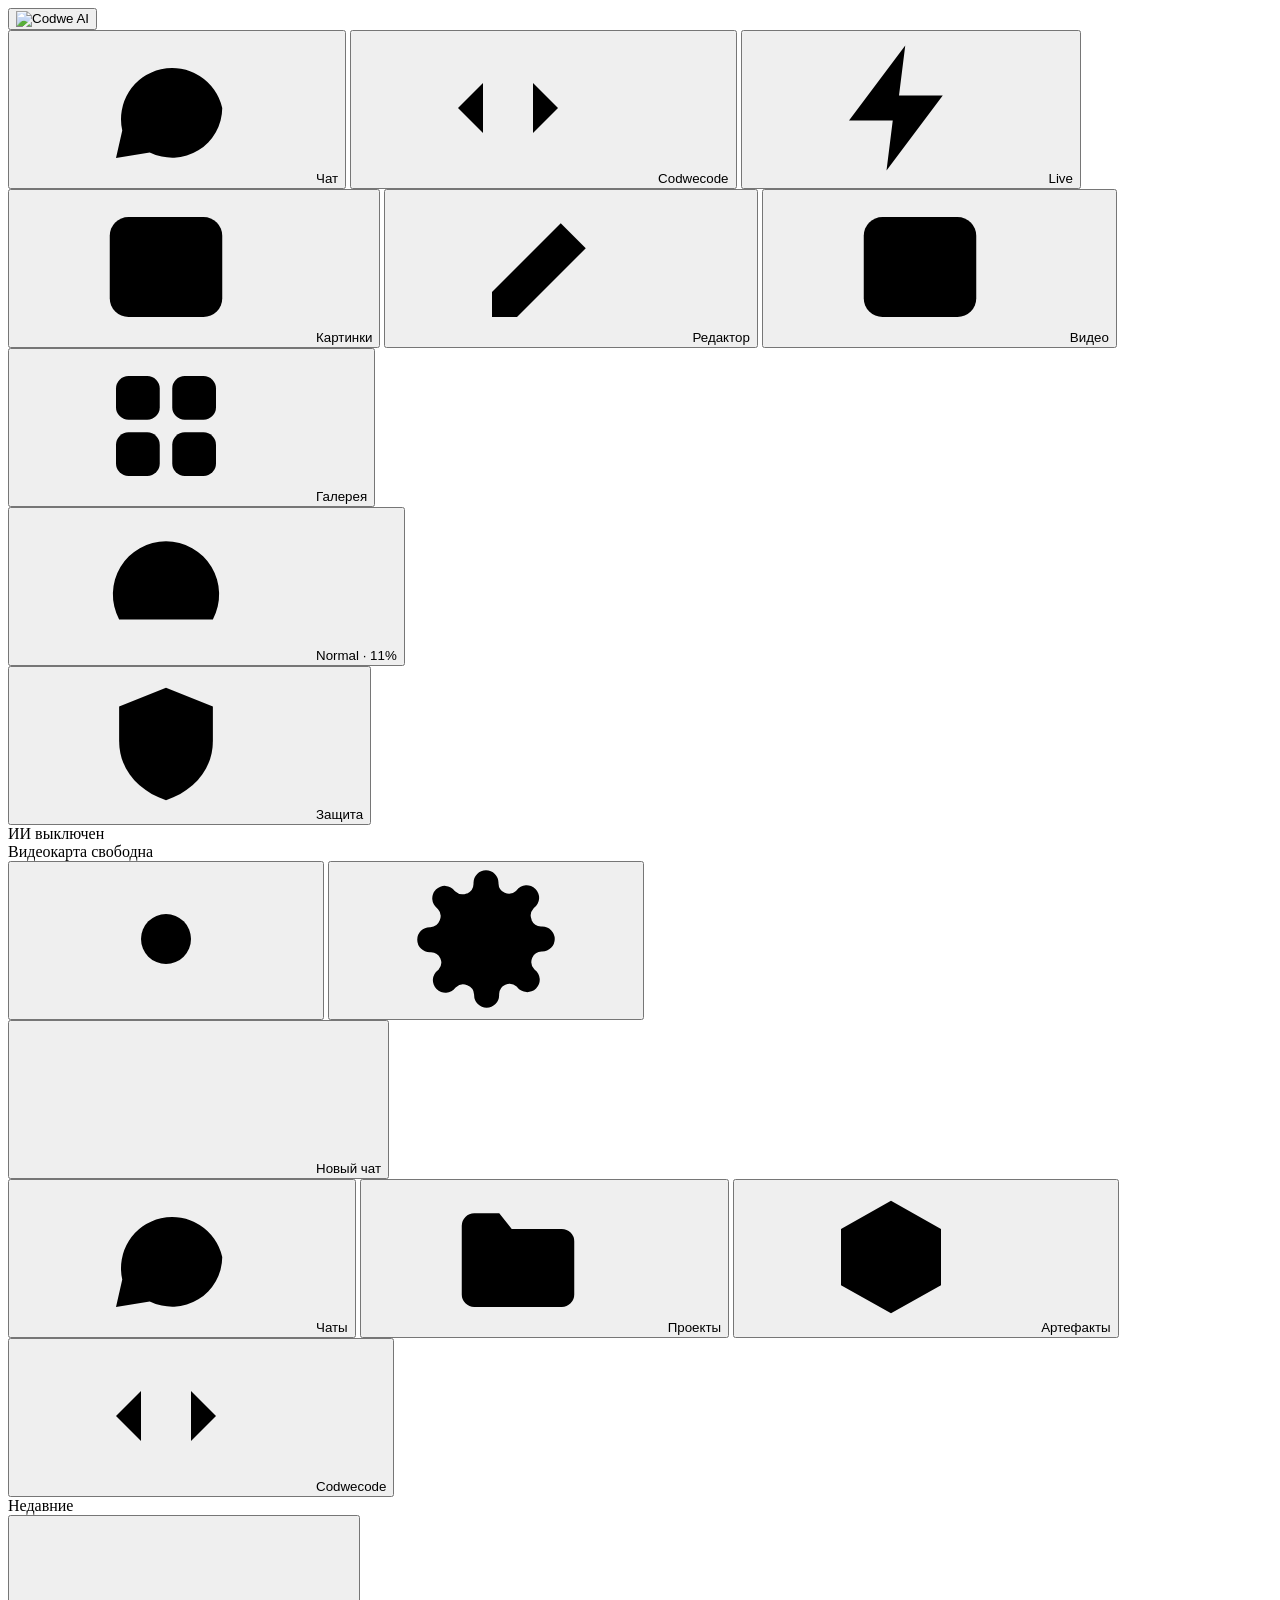
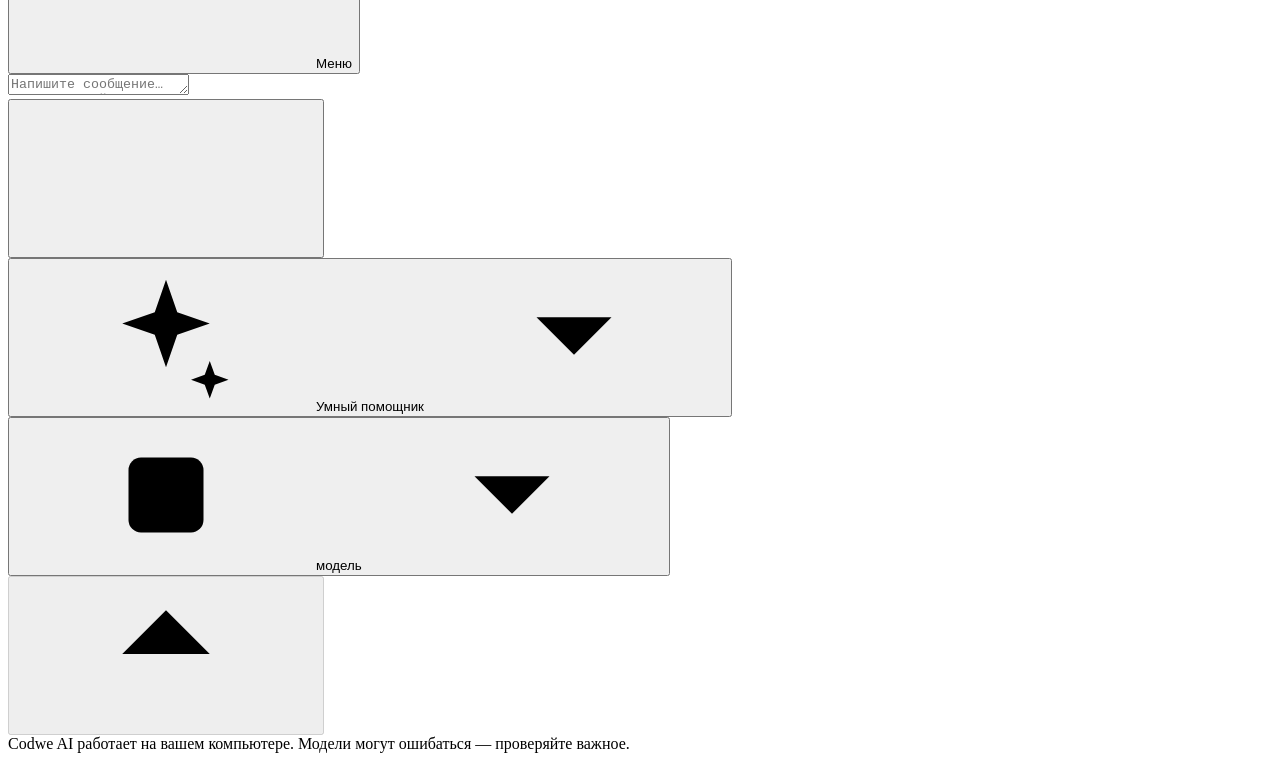
==== web/index.html @ 7a1af117 "Codwe AI: local AI suite with installer, accounts and admin panel Co-Authored-By: Claude Sonnet 5.5 " ====
<!doctype html>
<html lang="ru" data-theme="dark">
<head>
<meta charset="utf-8">
<meta name="viewport" content="width=device-width, initial-scale=1, viewport-fit=cover">
<meta name="color-scheme" content="dark light">
<title>Codwe AI</title>
<link rel="icon" href="/static/logo.svg">
<link rel="stylesheet" href="/static/style.css">
</head>
<body data-view="chat">
<div class="aurora" aria-hidden="true"><i></i><i></i><i></i></div>

<div id="app">
  <!-- ───────── Верхняя панель ───────── -->
  <header id="topbar">
    <button class="logo-btn" id="logoBtn" title="Codwe AI — на главную"><img src="/static/logo-full.svg" alt="Codwe AI"></button>

    <nav id="nav" aria-label="Разделы">
      <button class="nav-btn active" data-view="chat" style="--c:#8b5cf6"><svg class="i"><use href="#i-chat"/></svg><span>Чат</span></button>
      <button class="nav-btn" data-view="code" style="--c:#38bdf8"><svg class="i"><use href="#i-code"/></svg><span>Codwecode</span></button>
      <button class="nav-btn" data-view="live" style="--c:#facc15"><svg class="i"><use href="#i-bolt"/></svg><span>Live</span></button>
      <button class="nav-btn" data-view="images" style="--c:#ec4899"><svg class="i"><use href="#i-image"/></svg><span>Картинки</span></button>
      <button class="nav-btn" data-view="edit" style="--c:#34d399"><svg class="i"><use href="#i-edit"/></svg><span>Редактор</span></button>
      <button class="nav-btn" data-view="video" style="--c:#f59e0b"><svg class="i"><use href="#i-film"/></svg><span>Видео</span></button>
      <button class="nav-btn" data-view="gallery" style="--c:#22d3ee"><svg class="i"><use href="#i-grid"/></svg><span>Галерея</span></button>
    </nav>

    <div class="top-right">
      <div class="effort" id="effort">
        <button class="effort-pill" id="effortBtn" title="Effort — насколько сильно стараться ИИ"><svg class="i"><use href="#i-gauge"/></svg><span id="effortTxt">Normal · 11%</span></button>
        <div class="effort-card" id="effortCard" hidden>
          <div class="ef-head"><b>Effort</b><span id="efName">Normal</span></div>
          <input type="range" id="efRange" min="0" max="100" step="1" value="11">
          <div class="ef-levels" id="efLevels"></div>
          <div class="ef-info" id="efInfo"></div>
          <p class="hint">Чем выше effort, тем дольше и лучше: больше попыток (лучшая выбирается автоматически), второй проход с мелкими деталями, а в чате — глубже «размышления». Действует на картинки, чат и (по мере возможности) правки и видео.</p>
        </div>
      </div>
      <button class="shield" id="safetyBtn" data-state="on" title="Безопасные лимиты"><svg class="i"><use href="#i-shield"/></svg><span id="safetyTxt">Защита</span></button>

      <div class="power" id="power" data-state="off" tabindex="0">
        <div class="power-pill">
          <i class="dot"></i>
          <span class="power-title" id="powerTitle">ИИ выключен</span>
          <button class="switch" id="powerSwitch" hidden role="switch" aria-checked="false" aria-label="Включить или выключить ИИ"><i></i></button>
        </div>
        <div class="power-card">
          <div class="power-sub" id="powerSub">Видеокарта свободна</div>
          <div class="gpu" id="gpu" hidden>
            <div class="gpu-bar"><i id="gpuFill"></i></div>
            <div class="gpu-txt"><span id="gpuName">GPU</span><span id="gpuMem">—</span></div>
          </div>
        </div>
      </div>

      <button class="icon-btn" id="themeBtn" title="Тема" aria-label="Сменить тему"><svg class="i"><use href="#i-sun"/></svg></button>
      <button class="icon-btn" id="openSettings" title="Настройки" aria-label="Настройки"><svg class="i"><use href="#i-gear"/></svg></button>
    </div>
  </header>

  <main id="main">
    <!-- ───────── ОБОЛОЧКА: Чат / Проекты / Артефакты (как в Claude Desktop) ───────── -->
    <div class="shell" id="shell">
      <aside class="chat-side" id="chatSide">
        <button class="btn-new" id="newChat"><span class="plus"><svg class="i"><use href="#i-plus"/></svg></span>Новый чат</button>
        <nav class="side-nav" id="sideNav">
          <button data-sidenav="chat" class="active"><svg class="i"><use href="#i-chat"/></svg><span>Чаты</span></button>
          <button data-sidenav="projects"><svg class="i"><use href="#i-folder"/></svg><span>Проекты</span><em class="count" id="cntProjects"></em></button>
          <button data-sidenav="artifacts"><svg class="i"><use href="#i-cube"/></svg><span>Артефакты</span><em class="count" id="cntArtifacts"></em></button>
          <button data-sidenav="code"><svg class="i"><use href="#i-code"/></svg><span>Codwecode</span></button>
        </nav>
        <div class="side-title" id="sideProjTitle" hidden>Проекты</div>
        <div class="side-projects" id="sideProjects"></div>
        <div class="side-title">Недавние</div>
        <div class="hist" id="history"></div>
      </aside>

      <div class="shell-content">
        <!-- ЧАТ -->
        <section class="view" id="view-chat">
          <div class="chat-row">
            <div class="chat-main">
              <div class="chat-top">
                <button class="side-toggle" id="sideToggle"><svg class="i"><use href="#i-menu"/></svg>Меню</button>
                <div class="chat-ctx" id="chatCtx" hidden></div>
              </div>
              <div class="chat-scroll" id="chatScroll">
                <div class="chat-col" id="chatCol"></div>
              </div>
              <div class="composer-wrap">
                <div class="off-banner" id="chatOff" hidden>
                  <span>ИИ выключен — включите его, чтобы общаться.</span>
                  <button class="btn small primary" data-power-on>Включить</button>
                </div>
                <div class="composer" id="composer">
                  <textarea id="chatInput" rows="1" placeholder="Напишите сообщение… или «нарисуй кота-космонавта»" maxlength="100000"></textarea>
                  <div class="composer-bar">
                    <div class="chips">
                      <div class="menu-wrap">
                        <button class="chip plus-chip" id="plusBtn" title="Быстрые действия"><svg class="i"><use href="#i-plus"/></svg></button>
                        <div class="menu up" id="plusMenu" hidden>
                          <button data-act="img"><b>🎨 Нарисовать картинку</b><small>Прямо в чате: «нарисуй …»</small></button>
                          <button data-act="edit"><b>✏️ Изменить картинку</b><small>Открыть редактор</small></button>
                          <button data-act="live"><b>⚡ Live-рисование</b><small>Картинка меняется, пока печатаешь</small></button>
                          <button data-act="video"><b>🎬 Оживить в видео</b><small>Вкладка «Видео»</small></button>
                          <button data-act="code"><b>💻 Открыть «Код»</b><small>Файлы, терминал и ассистент</small></button>
                        </div>
                      </div>
                      <div class="menu-wrap">
                        <button class="chip" id="personaBtn" title="Роль / системный промпт"><svg class="i"><use href="#i-spark"/></svg><span id="personaName">Умный помощник</span><svg class="i sm"><use href="#i-chev"/></svg></button>
                        <div class="menu up" id="personaMenu" hidden></div>
                      </div>
                      <div class="menu-wrap">
                        <button class="chip" id="modelBtn" title="Модель"><svg class="i"><use href="#i-cpu"/></svg><span id="modelName">модель</span><svg class="i sm"><use href="#i-chev"/></svg></button>
                        <div class="menu up" id="modelMenu" hidden></div>
                      </div>
                    </div>
                    <button class="send" id="sendBtn" aria-label="Отправить" disabled><svg class="i"><use href="#i-send"/></svg></button>
                  </div>
                </div>
                <div class="fineprint">Codwe AI работает на вашем компьютере. Модели могут ошибаться — проверяйте важное.</div>
              </div>
            </div>

            <!-- панель артефакта (как в Claude) -->
            <aside class="artifact-panel" id="artifactPanel" hidden>
              <div class="ap-head">
                <div class="ap-title"><svg class="i"><use href="#i-cube"/></svg><b id="apTitle">Артефакт</b><span class="ap-type" id="apType">html</span></div>
                <div class="ap-actions">
                  <select id="apVersion" title="Версия"></select>
                  <div class="seg" id="apMode"><button data-m="preview" class="active">Просмотр</button><button data-m="code">Код</button></div>
                  <button class="icon-btn" id="apCopy" title="Копировать"><svg class="i"><use href="#i-copy"/></svg></button>
                  <button class="icon-btn" id="apDown" title="Скачать"><svg class="i"><use href="#i-down"/></svg></button>
                  <button class="icon-btn" id="apFull" title="На весь экран"><svg class="i"><use href="#i-expand"/></svg></button>
                  <button class="icon-btn" id="apClose" title="Закрыть"><svg class="i"><use href="#i-x"/></svg></button>
                </div>
              </div>
              <div class="ap-body" id="apBody"></div>
            </aside>
          </div>
        </section>

        <!-- ПРОЕКТЫ -->
        <section class="view" id="view-projects" hidden>
          <div class="page-head"><div><h2>Проекты</h2><p>Свои инструкции и файлы для группы чатов: ИИ помнит контекст проекта.</p></div><button class="btn primary" id="newProject"><svg class="i"><use href="#i-plus"/></svg>Новый проект</button></div>
          <div class="page-body" id="projectsBody"></div>
        </section>

        <!-- АРТЕФАКТЫ -->
        <section class="view" id="view-artifacts" hidden>
          <div class="page-head"><div><h2>Артефакты</h2><p>Страницы, игры и рисунки, которые ИИ создал в чатах.</p></div><input id="artSearch" class="search" type="search" placeholder="Поиск артефактов…"></div>
          <div class="art-layout">
            <div class="art-list" id="artList"></div>
            <div class="art-view" id="artView"><div class="empty-state"><svg class="i xl"><use href="#i-cube"/></svg><b>Выберите артефакт слева</b><span>Или попросите ИИ в чате: «сделай игру змейка».</span></div></div>
          </div>
        </section>
      </div>
    </div>

    <!-- ───────── КОД: файлы, редактор, терминал, ассистент ───────── -->
    <section class="view" id="view-code" hidden>
      <div class="code-layout" id="codeLayout">
        <aside class="code-explorer">
          <div class="ce-head"><b>Файлы</b>
            <span class="ce-actions">
              <button class="icon-btn sm" id="ceNewFile" title="Новый файл"><svg class="i"><use href="#i-file-plus"/></svg></button>
              <button class="icon-btn sm" id="ceNewDir" title="Новая папка"><svg class="i"><use href="#i-folder-plus"/></svg></button>
              <button class="icon-btn sm" id="ceRefresh" title="Обновить"><svg class="i"><use href="#i-refresh"/></svg></button>
            </span>
          </div>
          <div class="ce-root" id="ceRoot">workspace / <b id="ceCwd">default</b></div>
          <div class="ce-tree" id="ceTree"></div>
        </aside>

        <div class="code-center">
          <div class="code-tabs" id="codeTabs"></div>
          <div class="code-editor" id="codeEditorBox">
            <div class="code-empty" id="codeEmpty"><svg class="i xl"><use href="#i-code"/></svg><b>Откройте файл слева или попросите ассистента создать проект</b><span>Например: «сделай игру змейка в одном html-файле».</span></div>
            <div class="ed-wrap" id="edWrap" hidden><pre class="ed-gutter" id="edGutter"></pre><textarea id="codeEditor" spellcheck="false" wrap="off"></textarea></div>
          </div>
          <div class="code-bottom" id="codeBottom">
            <div class="cb-tabs">
              <button data-cb="term" class="active"><svg class="i sm"><use href="#i-terminal"/></svg>Терминал</button>
              <button data-cb="preview"><svg class="i sm"><use href="#i-play"/></svg>Предпросмотр</button>
              <span class="cb-fill"></span>
              <button class="icon-btn sm" id="cbClear" title="Очистить"><svg class="i"><use href="#i-trash"/></svg></button>
            </div>
            <div class="cb-pane" id="cbTerm">
              <div class="term-off" id="termOff" hidden>
                <svg class="i xl"><use href="#i-terminal"/></svg><b>Терминал выключен</b>
                <span>Он выполняет команды на вашем компьютере от вашего имени. Включайте, только если понимаете, что делаете.</span>
                <button class="btn primary" id="termEnable">Включить терминал…</button>
              </div>
              <div class="term-on" id="termOn" hidden>
                <div class="term-out" id="termOut"></div>
                <div class="term-in"><span class="term-prompt" id="termPrompt">default&gt;</span><input id="termInput" type="text" spellcheck="false" autocomplete="off" placeholder="Команда, например: python --version"><button class="btn small" id="termStop" hidden>Стоп</button></div>
              </div>
            </div>
            <div class="cb-pane" id="cbPreview" hidden>
              <div class="pv-bar"><input id="pvPath" type="text" placeholder="Файл для просмотра, например index.html"><button class="btn small" id="pvGo">Открыть</button><button class="btn small" id="pvReload">↻</button></div>
              <iframe id="pvFrame" title="Предпросмотр" sandbox="allow-scripts allow-forms allow-modals allow-popups"></iframe>
            </div>
          </div>
        </div>

        <aside class="code-assistant">
          <div class="ca-head"><svg class="i"><use href="#i-spark"/></svg><b>codwecode</b><span class="ca-note" id="caNote">знает ваши файлы</span><button class="icon-btn sm" id="caClear" title="Новый разговор"><svg class="i"><use href="#i-trash"/></svg></button></div>
          <div class="ca-opts">
            <label class="chip-check" title="Сам открывает игру, фотографирует экран, смотрит снимки и чинит ошибки"><input type="checkbox" id="caAgent" checked><span>🤖 Агент: запуск, фото, исправление</span></label>
            <label class="chip-check" title="Разрешить искать в интернете и читать страницы"><input type="checkbox" id="caNet" checked><span>🌐 Интернет</span></label>
            <button class="icon-btn sm" id="caConf" title="Настройки поиска">⚙</button>
          </div>
          <div class="ca-scroll" id="caScroll"><div class="ca-col" id="caCol"></div></div>
          <div class="ca-compose"><textarea id="caInput" rows="2" placeholder="Что сделать? Например: «сделай игру…», «найди в интернете…». Enter — отправить"></textarea><button class="send" id="caSend" disabled><svg class="i"><use href="#i-send"/></svg></button><button class="btn small" id="caStop" hidden>Стоп</button></div>
        </aside>
      </div>
    </section>

    <!-- ───────── LIVE ───────── -->
    <section class="view" id="view-live" hidden>
      <div class="live-wrap">
        <div class="off-banner" data-off hidden><span>ИИ выключен.</span><button type="button" class="btn small primary" data-power-on>Включить</button></div>
        <div class="live-stage" id="liveStage">
          <img id="liveImg" alt="" hidden>
          <div class="live-empty" id="liveEmpty"><svg class="i xl"><use href="#i-bolt"/></svg><b>Начните печатать — картинка появится сама</b><span>Каждая буква перерисовывает картинку. Пишите по-русски, перевод автоматический.</span></div>
          <div class="live-badge" id="liveBadge" hidden>⚡ <b id="liveMs">—</b></div>
          <div class="live-loading" id="liveLoading" hidden><i></i><span id="liveLoadText">Загружаю модель в видеопамять…</span></div>
        </div>
        <div class="live-dock">
          <div class="live-bar">
            <input id="liveInput" type="text" placeholder="Печатайте: например «кот в космическом шлеме»" maxlength="500" autocomplete="off" spellcheck="false">
            <button type="button" class="live-btn" id="liveDice" title="Другой вариант (новый seed)">🎲</button>
            <button type="button" class="live-btn" id="liveSave" title="Сохранить в галерею">Сохранить</button>
            <button type="button" class="live-btn hq" id="liveHQ" title="Нарисовать эту идею в высоком качестве">В высоком качестве →</button>
          </div>
          <div class="live-opts">
            <div class="live-opt"><span>Модель</span><div class="seg" id="liveModel"><button type="button" data-v="fast" class="active">Молния</button></div></div>
            <div class="live-opt"><span>Размер</span><div class="seg" id="liveSize"><button type="button" data-v="512" class="active">512</button><button type="button" data-v="768">768</button></div></div>
            <div class="live-opt"><span>Шагов</span><div class="seg" id="liveSteps"><button type="button" data-v="1" class="active">1</button><button type="button" data-v="2">2</button><button type="button" data-v="4">4</button></div></div>
            <div class="live-opt wide"><span>Стиль</span><div class="chips-row" id="liveStyles"></div></div>
          </div>
        </div>
      </div>
    </section>

    <!-- ───────── КАРТИНКИ ───────── -->
    <section class="view" id="view-images" hidden>
      <div class="split">
        <div class="results" id="imgResults"><div class="empty-state" id="imgEmpty"><svg class="i xl"><use href="#i-image"/></svg><b>Здесь появятся ваши картинки</b><span>Напишите даже одно слово — ИИ-помощник додумает остальное.</span></div></div>
        <form class="panel" id="imgForm" autocomplete="off">
          <div class="off-banner" data-off hidden><span>ИИ выключен.</span><button type="button" class="btn small primary" data-power-on>Включить</button></div>

          <div class="lbl-row"><label class="lbl" for="imgPrompt">Что нарисовать</label><button type="button" class="link-btn" id="imgIdea">🎲 Идея</button></div>
          <textarea id="imgPrompt" rows="3" placeholder="Напишите по-русски, как удобно. Например: привет" maxlength="4000"></textarea>

          <div class="chips-row" id="imgStyles" aria-label="Стили"></div>

          <div class="helper">
            <label class="check big"><input type="checkbox" id="imgEnhance" checked><span><b>✨ ИИ-помощник</b> сам напишет идеальный промпт: переведёт, защитит руки и лица от ошибок</span></label>
            <button type="button" class="btn small" id="imgPeek">Показать, что придумал ИИ</button>
            <div class="peek" id="imgPeekBox" hidden>
              <div class="peek-notes" id="imgNotes"></div>
              <label class="lbl">Промпт для модели (можно править)</label>
              <textarea id="imgFinal" rows="4" maxlength="4000"></textarea>
              <details><summary>Чего избегать (негативный промпт)</summary><textarea id="imgFinalNeg" rows="3" maxlength="4000"></textarea></details>
              <div class="peek-model" id="imgPeekModel"></div>
            </div>
          </div>

          <div class="helper cam">
            <label class="check big"><input type="checkbox" id="camOn"><span><b>📷 Фото с камеры</b> — не «обложка», а обычный снимок: простая сцена, обычный свет, шум и сжатие как у настоящей камеры</span></label>
            <div id="camBox" hidden>
              <div class="seg" id="camKind"><button type="button" data-c="phone" class="active">Смартфон</button><button type="button" data-c="dslr">Зеркалка</button><button type="button" data-c="film">Плёнка</button><button type="button" data-c="compact">Мыльница</button><button type="button" data-c="cctv">Охрана</button></div>
              <label class="lbl">Сила эффекта: <b id="camStrV">100</b>%</label><input type="range" id="camStr" min="0" max="150" value="100">
              <p class="hint">Меняет и описание сцены (обычный кадр без «киношности»), и само изображение (шум, виньетка, аберрации, JPEG). В файл вшивается пометка «создано ИИ».</p>
            </div>
          </div>

          <label class="lbl">Модель</label>
          <div class="cards" id="imgModels"></div>

          <label class="lbl">Формат</label>
          <div class="ratios" id="imgAspect">
            <button type="button" class="ratio active" data-a="portrait"><i style="width:18px;height:26px"></i><span>Портрет</span></button>
            <button type="button" class="ratio" data-a="landscape"><i style="width:26px;height:18px"></i><span>Широкий</span></button>
            <button type="button" class="ratio" data-a="square"><i style="width:22px;height:22px"></i><span>Квадрат</span></button>
          </div>

          <details class="adv"><summary>Расширенные настройки</summary>
            <label class="check"><input type="checkbox" id="imgCustom"><span>Задать шаги и точность вручную</span></label>
            <div class="row2">
              <div><label class="lbl">Шагов: <b id="imgStepsV">30</b></label><input type="range" id="imgSteps" min="1" max="50" value="30" disabled></div>
              <div><label class="lbl">Точность к тексту: <b id="imgCfgV">6</b></label><input type="range" id="imgCfg" min="1" max="15" step="0.5" value="6" disabled></div>
            </div>
            <div class="row2">
              <div><label class="lbl">Сколько штук: <b id="imgCountV">1</b></label><input type="range" id="imgCount" min="1" max="4" value="1"></div>
              <div><label class="lbl" for="imgSeed">Seed (пусто — случайный)</label><input type="number" id="imgSeed" min="0" placeholder="случайный"></div>
            </div>
            <p class="hint">Совет: сделайте 2–3 штуки и выберите лучшую — так вероятность идеальных рук выше.</p>
          </details>
          <button class="btn primary big" id="imgGo" type="submit">✨ Создать картинку</button>
        </form>
      </div>
    </section>

    <!-- ───────── РЕДАКТОР ───────── -->
    <section class="view" id="view-edit" hidden>
      <div class="split">
        <div class="results" id="editResults"><div class="empty-state" id="editEmpty"><svg class="i xl"><use href="#i-edit"/></svg><b>Здесь появятся изменённые картинки</b><span>Загрузите картинку и напишите, что поменять — как в Gemini.</span></div></div>
        <form class="panel" id="editForm" autocomplete="off">
          <div class="off-banner" data-off hidden><span>ИИ выключен.</span><button type="button" class="btn small primary" data-power-on>Включить</button></div>
          <label class="lbl">Ваша картинка</label>
          <div class="drop" id="editDrop">
            <img id="editPreview" alt="" hidden>
            <div class="drop-hint" id="editDropHint"><svg class="i xl"><use href="#i-image"/></svg><span>Перетащите картинку сюда или нажмите, чтобы выбрать файл</span></div>
            <input type="file" id="editFile" accept="image/*" hidden>
          </div>
          <button type="button" class="btn small" id="editPick">Выбрать из галереи</button>

          <div class="lbl-row"><label class="lbl" for="editReq">Что изменить</label></div>
          <textarea id="editReq" rows="3" placeholder="Например: сделай ночь · добавь солнечные очки · перерисуй в стиле аниме" maxlength="1000"></textarea>
          <div class="chips-row" id="editChips"></div>

          <div class="helper">
            <div class="helper-line"><b>✨ ИИ-редактор</b> смотрит на картинку, понимает вашу просьбу и сам выбирает лучший способ изменения.</div>
            <button type="button" class="btn small" id="editPeek">Показать план ИИ</button>
            <div class="peek" id="editPeekBox" hidden>
              <div class="peek-notes" id="editNotes"></div>
              <div class="peek-model" id="editPlanMethod"></div>
              <div class="peek-model" id="editPlanText"></div>
            </div>
          </div>

          <label class="lbl">Способ</label>
          <div class="seg" id="editMode"><button type="button" data-m="auto" class="active">Авто</button><button type="button" data-m="instruct">По инструкции</button><button type="button" data-m="redraw">Перерисовать</button></div>
          <p class="hint" id="editModeHint">Авто: ИИ сам решает. «По инструкции» точечно меняет картинку (ночь, очки, шляпа). «Перерисовать» меняет стиль (аниме, масло) через сильные модели.</p>
          <label class="check"><input type="checkbox" id="editStrAuto" checked><span>Силу изменения подобрать автоматически</span></label>
          <div class="row2" id="editStrRow" hidden><div><label class="lbl">Сила изменения: <b id="editStrV">50</b>%</label><input type="range" id="editStr" min="5" max="100" value="50"></div></div>
          <details class="adv"><summary>Расширенные настройки</summary>
            <label class="lbl">Модель для «Перерисовать»</label>
            <div class="seg" id="editModel"><button type="button" data-k="auto" class="active">Авто</button><button type="button" data-k="real">Реализм</button><button type="button" data-k="anime">Аниме</button></div>
            <div class="row2">
              <div><label class="lbl">Сколько вариантов: <b id="editCountV">1</b></label><input type="range" id="editCount" min="1" max="4" value="1"></div>
              <div><label class="lbl" for="editSeed">Seed (пусто — случайный)</label><input type="number" id="editSeed" min="0" placeholder="случайный"></div>
            </div>
            <p class="hint">Результат можно менять дальше: нажмите на карандаш на готовой картинке — это следующий шаг правки.</p>
          </details>
          <button class="btn primary big" id="editGo" type="submit">✨ Изменить картинку</button>
        </form>
      </div>
    </section>

    <!-- ───────── ВИДЕО ───────── -->
    <section class="view" id="view-video" hidden>
      <div class="split">
        <div class="results" id="vidResults"><div class="empty-state" id="vidEmpty"><svg class="i xl"><use href="#i-film"/></svg><b>Здесь появятся ваши видео</b><span>Выберите картинку или опишите сцену текстом.</span></div></div>
        <form class="panel" id="vidForm" autocomplete="off">
          <div class="off-banner" data-off hidden><span>ИИ выключен.</span><button type="button" class="btn small primary" data-power-on>Включить</button></div>
          <div class="seg" id="vidSource"><button type="button" data-src="file" class="active">Из картинки</button><button type="button" data-src="text">Из текста</button></div>

          <div id="vidFileBox">
            <label class="lbl">Картинка для оживления</label>
            <div class="drop" id="vidDrop">
              <img id="vidPreview" alt="" hidden>
              <div class="drop-hint" id="vidDropHint"><svg class="i xl"><use href="#i-image"/></svg><span>Перетащите картинку сюда или нажмите, чтобы выбрать файл</span></div>
              <input type="file" id="vidFile" accept="image/*" hidden>
            </div>
            <button type="button" class="btn small" id="vidPick">Выбрать из галереи</button>
            <div class="helper">
              <label class="check big"><input type="checkbox" id="vidDirector" checked><span><b>✨ ИИ-режиссёр</b> посмотрит на картинку: выберет формат без обрезки лиц и рук и подберёт безопасную силу движения</span></label>
              <label class="lbl">Что должно двигаться (по желанию)</label>
              <textarea id="vidWish" rows="2" placeholder="Например: лёгкий ветер в волосах, она чуть улыбается" maxlength="500"></textarea>
              <p class="hint">Сама модель видео текст не читает — режиссёр переводит ваше пожелание в силу движения.</p>
              <button type="button" class="btn small" id="vidLook">Показать, что увидел ИИ</button>
              <div class="peek" id="vidLookBox" hidden>
                <div class="peek-notes" id="vidLookNotes"></div>
                <div class="peek-model" id="vidLookDesc"></div>
                <div class="peek-model" id="vidLookRec"></div>
              </div>
            </div>
          </div>

          <div id="vidTextBox" hidden>
            <div class="lbl-row"><label class="lbl" for="vidPrompt">Что должно быть на видео</label><button type="button" class="link-btn" id="vidIdea">🎲 Идея</button></div>
            <textarea id="vidPrompt" rows="3" placeholder="Например: девушка идёт под дождём" maxlength="4000"></textarea>
            <label class="lbl">Нарисовать первый кадр моделью</label>
            <div class="seg" id="vidImgModel"><button type="button" data-m="auto" class="active">Авто</button><button type="button" data-m="anime">Аниме</button><button type="button" data-m="real">Реализм</button></div>
            <div class="helper">
              <label class="check big"><input type="checkbox" id="vidEnhance" checked><span><b>✨ ИИ-помощник</b> напишет спокойный первый кадр и подберёт силу движения</span></label>
              <button type="button" class="btn small" id="vidPeek">Показать, что придумал ИИ</button>
              <div class="peek" id="vidPeekBox" hidden>
                <div class="peek-notes" id="vidNotes"></div>
                <label class="lbl">Промпт первого кадра (можно править)</label>
                <textarea id="vidFinal" rows="4" maxlength="4000"></textarea>
                <details><summary>Чего избегать</summary><textarea id="vidFinalNeg" rows="3" maxlength="4000"></textarea></details>
              </div>
            </div>
          </div>

          <label class="lbl">Формат</label>
          <div class="seg" id="vidFormat"><button type="button" data-f="auto" class="active">Авто</button><button type="button" data-f="landscape">Широкий 16:9</button><button type="button" data-f="portrait">Вертикальный</button><button type="button" data-f="square">Квадрат</button></div>
          <label class="check"><input type="checkbox" id="vidMotionAuto" checked><span>Сила движения — подобрать автоматически (спокойно, без «плывущих» лиц)</span></label>
          <div class="row2" id="vidMotionRow" hidden>
            <div><label class="lbl">Сила движения: <b id="vidMotionV">100</b></label><input type="range" id="vidMotion" min="1" max="255" value="100"></div>
          </div>
          <details class="adv"><summary>Расширенные настройки</summary>
            <div class="row2">
              <div><label class="lbl">Кадров: <b id="vidFramesV">25</b></label><input type="range" id="vidFrames" min="8" max="25" value="25"></div>
              <div><label class="lbl">Шагов: <b id="vidStepsV">20</b></label><input type="range" id="vidSteps" min="8" max="40" value="20"></div>
            </div>
            <div class="row2">
              <div><label class="lbl">Кадров/сек: <b id="vidFpsV">8</b></label><input type="range" id="vidFps" min="5" max="14" value="8"></div>
              <div><label class="lbl" for="vidSeed">Seed (пусто — случайный)</label><input type="number" id="vidSeed" min="0" placeholder="случайный"></div>
            </div>
          </details>
          <p class="hint">Видео занимает 3–10 минут на вашей видеокарте.</p>
          <button class="btn primary big" id="vidGo" type="submit">🎬 Создать видео</button>
        </form>
      </div>
    </section>

    <!-- ───────── ГАЛЕРЕЯ ───────── -->
    <section class="view" id="view-gallery" hidden>
      <div class="gal-bar">
        <div class="seg" id="galFilter"><button data-k="all" class="active">Всё</button><button data-k="image">Картинки</button><button data-k="video">Видео</button></div>
        <span class="hint" id="galCount"></span>
      </div>
      <div class="gal-grid" id="galGrid"></div>
    </section>
  </main>

  <!-- нижняя навигация для телефона -->
  <nav id="bottomnav" aria-label="Разделы (телефон)"></nav>
</div>

<div id="modal" class="modal" hidden><div class="modal-card" id="modalCard"></div></div>
<div id="toasts" aria-live="polite"></div>

<svg width="0" height="0" style="position:absolute" aria-hidden="true">
  <defs>
    <symbol id="i-plus" viewBox="0 0 24 24"><path d="M12 5v14M5 12h14"/></symbol>
    <symbol id="i-chat" viewBox="0 0 24 24"><path d="M21 12a8 8 0 0 1-11.6 7.1L4 20l1-4.4A8 8 0 1 1 21 12z"/></symbol>
    <symbol id="i-image" viewBox="0 0 24 24"><rect x="3" y="4" width="18" height="16" rx="3"/><circle cx="9" cy="10" r="1.8"/><path d="m4 18 5-5 4 4 3-3 4 4"/></symbol>
    <symbol id="i-film" viewBox="0 0 24 24"><rect x="3" y="4" width="18" height="16" rx="3"/><path d="M8 4v16M16 4v16M3 9h5M3 15h5M16 9h5M16 15h5"/></symbol>
    <symbol id="i-grid" viewBox="0 0 24 24"><rect x="4" y="4" width="7" height="7" rx="2"/><rect x="13" y="4" width="7" height="7" rx="2"/><rect x="4" y="13" width="7" height="7" rx="2"/><rect x="13" y="13" width="7" height="7" rx="2"/></symbol>
    <symbol id="i-gear" viewBox="0 0 24 24"><circle cx="12" cy="12" r="3"/><path d="M19.4 15a1.7 1.7 0 0 0 .3 1.8l.1.1a2 2 0 1 1-2.8 2.8l-.1-.1a1.7 1.7 0 0 0-1.8-.3 1.7 1.7 0 0 0-1 1.5V21a2 2 0 1 1-4 0v-.1a1.7 1.7 0 0 0-1.1-1.5 1.7 1.7 0 0 0-1.8.3l-.1.1a2 2 0 1 1-2.8-2.8l.1-.1a1.7 1.7 0 0 0 .3-1.8 1.7 1.7 0 0 0-1.5-1H3a2 2 0 1 1 0-4h.1a1.7 1.7 0 0 0 1.5-1.1 1.7 1.7 0 0 0-.3-1.8l-.1-.1a2 2 0 1 1 2.8-2.8l.1.1a1.7 1.7 0 0 0 1.8.3H9a1.7 1.7 0 0 0 1-1.5V3a2 2 0 1 1 4 0v.1a1.7 1.7 0 0 0 1 1.5 1.7 1.7 0 0 0 1.8-.3l.1-.1a2 2 0 1 1 2.8 2.8l-.1.1a1.7 1.7 0 0 0-.3 1.8V9a1.7 1.7 0 0 0 1.5 1H21a2 2 0 1 1 0 4h-.1a1.7 1.7 0 0 0-1.5 1z"/></symbol>
    <symbol id="i-sun" viewBox="0 0 24 24"><circle cx="12" cy="12" r="4"/><path d="M12 2v2M12 20v2M4.9 4.9l1.4 1.4M17.7 17.7l1.4 1.4M2 12h2M20 12h2M4.9 19.1l1.4-1.4M17.7 6.3l1.4-1.4"/></symbol>
    <symbol id="i-moon" viewBox="0 0 24 24"><path d="M21 13A9 9 0 1 1 11 3a7 7 0 0 0 10 10z"/></symbol>
    <symbol id="i-menu" viewBox="0 0 24 24"><path d="M4 7h16M4 12h16M4 17h16"/></symbol>
    <symbol id="i-send" viewBox="0 0 24 24"><path d="M12 19V5M5 12l7-7 7 7"/></symbol>
    <symbol id="i-stop" viewBox="0 0 24 24"><rect x="6" y="6" width="12" height="12" rx="2.5" fill="currentColor"/></symbol>
    <symbol id="i-spark" viewBox="0 0 24 24"><path d="M12 3l1.8 5.2L19 10l-5.2 1.8L12 17l-1.8-5.2L5 10l5.2-1.8zM19 16l.8 2.2L22 19l-2.2.8L19 22l-.8-2.2L16 19l2.2-.8z"/></symbol>
    <symbol id="i-cpu" viewBox="0 0 24 24"><rect x="6" y="6" width="12" height="12" rx="2"/><rect x="9.5" y="9.5" width="5" height="5" rx="1"/><path d="M9 2v3M15 2v3M9 19v3M15 19v3M2 9h3M2 15h3M19 9h3M19 15h3"/></symbol>
    <symbol id="i-chev" viewBox="0 0 24 24"><path d="m6 9 6 6 6-6"/></symbol>
    <symbol id="i-copy" viewBox="0 0 24 24"><rect x="9" y="9" width="11" height="11" rx="2.5"/><path d="M5 15V6a2 2 0 0 1 2-2h9"/></symbol>
    <symbol id="i-refresh" viewBox="0 0 24 24"><path d="M20 11a8 8 0 1 0-2.3 5.7M20 4v7h-7"/></symbol>
    <symbol id="i-trash" viewBox="0 0 24 24"><path d="M4 7h16M10 11v6M14 11v6M6 7l1 12a2 2 0 0 0 2 2h6a2 2 0 0 0 2-2l1-12M9 7V4h6v3"/></symbol>
    <symbol id="i-down" viewBox="0 0 24 24"><path d="M12 4v12M6 12l6 6 6-6M5 21h14"/></symbol>
    <symbol id="i-x" viewBox="0 0 24 24"><path d="M6 6l12 12M18 6 6 18"/></symbol>
    <symbol id="i-play" viewBox="0 0 24 24"><path d="M8 5v14l11-7z" fill="currentColor"/></symbol>
    <symbol id="i-power" viewBox="0 0 24 24"><path d="M12 3v9M6.3 6.8a8 8 0 1 0 11.4 0"/></symbol>
    <symbol id="i-bolt" viewBox="0 0 24 24"><path d="M13 2 4 14h7l-1 8 9-12h-7l1-8z"/></symbol>
    <symbol id="i-edit" viewBox="0 0 24 24"><path d="M4 20h4L19 9l-4-4L4 16v4zM14 6l4 4"/></symbol>
    <symbol id="i-shield" viewBox="0 0 24 24"><path d="M12 3 4.5 6v5.5c0 4.6 3.1 8 7.5 9.5 4.4-1.5 7.5-4.9 7.5-9.5V6L12 3z"/><path d="m9 12 2.2 2.2L15.5 10"/></symbol>
    <symbol id="i-shield-off" viewBox="0 0 24 24"><path d="M12 3 4.5 6v5.5c0 4.6 3.1 8 7.5 9.5 4.4-1.5 7.5-4.9 7.5-9.5V6L12 3z"/><path d="M9.5 9.5l5 5M14.5 9.5l-5 5"/></symbol>
    <symbol id="i-folder" viewBox="0 0 24 24"><path d="M3 7a2 2 0 0 1 2-2h4l2 2.5h8a2 2 0 0 1 2 2V18a2 2 0 0 1-2 2H5a2 2 0 0 1-2-2V7z"/></symbol>
    <symbol id="i-folder-plus" viewBox="0 0 24 24"><path d="M3 7a2 2 0 0 1 2-2h4l2 2.5h8a2 2 0 0 1 2 2V18a2 2 0 0 1-2 2H5a2 2 0 0 1-2-2V7zM12 11v5M9.5 13.5h5"/></symbol>
    <symbol id="i-file-plus" viewBox="0 0 24 24"><path d="M14 3H7a2 2 0 0 0-2 2v14a2 2 0 0 0 2 2h10a2 2 0 0 0 2-2V8l-5-5zM14 3v5h5M12 11v6M9 14h6"/></symbol>
    <symbol id="i-file" viewBox="0 0 24 24"><path d="M14 3H7a2 2 0 0 0-2 2v14a2 2 0 0 0 2 2h10a2 2 0 0 0 2-2V8l-5-5zM14 3v5h5"/></symbol>
    <symbol id="i-cube" viewBox="0 0 24 24"><path d="M12 3 4 7.5v9L12 21l8-4.500v-9L12 3zM4 7.500l8 4.500 8-4.500M12 12v9"/></symbol>
    <symbol id="i-code" viewBox="0 0 24 24"><path d="m8 8-4 4 4 4M16 8l4 4-4 4M13.500 5l-3 14"/></symbol>
    <symbol id="i-terminal" viewBox="0 0 24 24"><rect x="3" y="4" width="18" height="16" rx="3"/><path d="m7 9 3 3-3 3M12.500 15H17"/></symbol>
    <symbol id="i-expand" viewBox="0 0 24 24"><path d="M4 9V4h5M20 9V4h-5M4 15v5h5M20 15v5h-5"/></symbol>
    <symbol id="i-chev-r" viewBox="0 0 24 24"><path d="m9 6 6 6-6 6"/></symbol>
    <symbol id="i-gauge" viewBox="0 0 24 24"><path d="m12 14 4-5M4.500 17.500a8.500 8.500 0 1 1 15 0"/></symbol>
    <symbol id="i-lock" viewBox="0 0 24 24"><rect x="5" y="11" width="14" height="9" rx="2.5"/><path d="M8 11V8a4 4 0 0 1 8 0v3"/></symbol>
  </defs>
</svg>
<script src="/static/auth.js"></script>
<script src="/static/app.js"></script>
<script src="/static/workspace.js"></script>
</body>
</html>
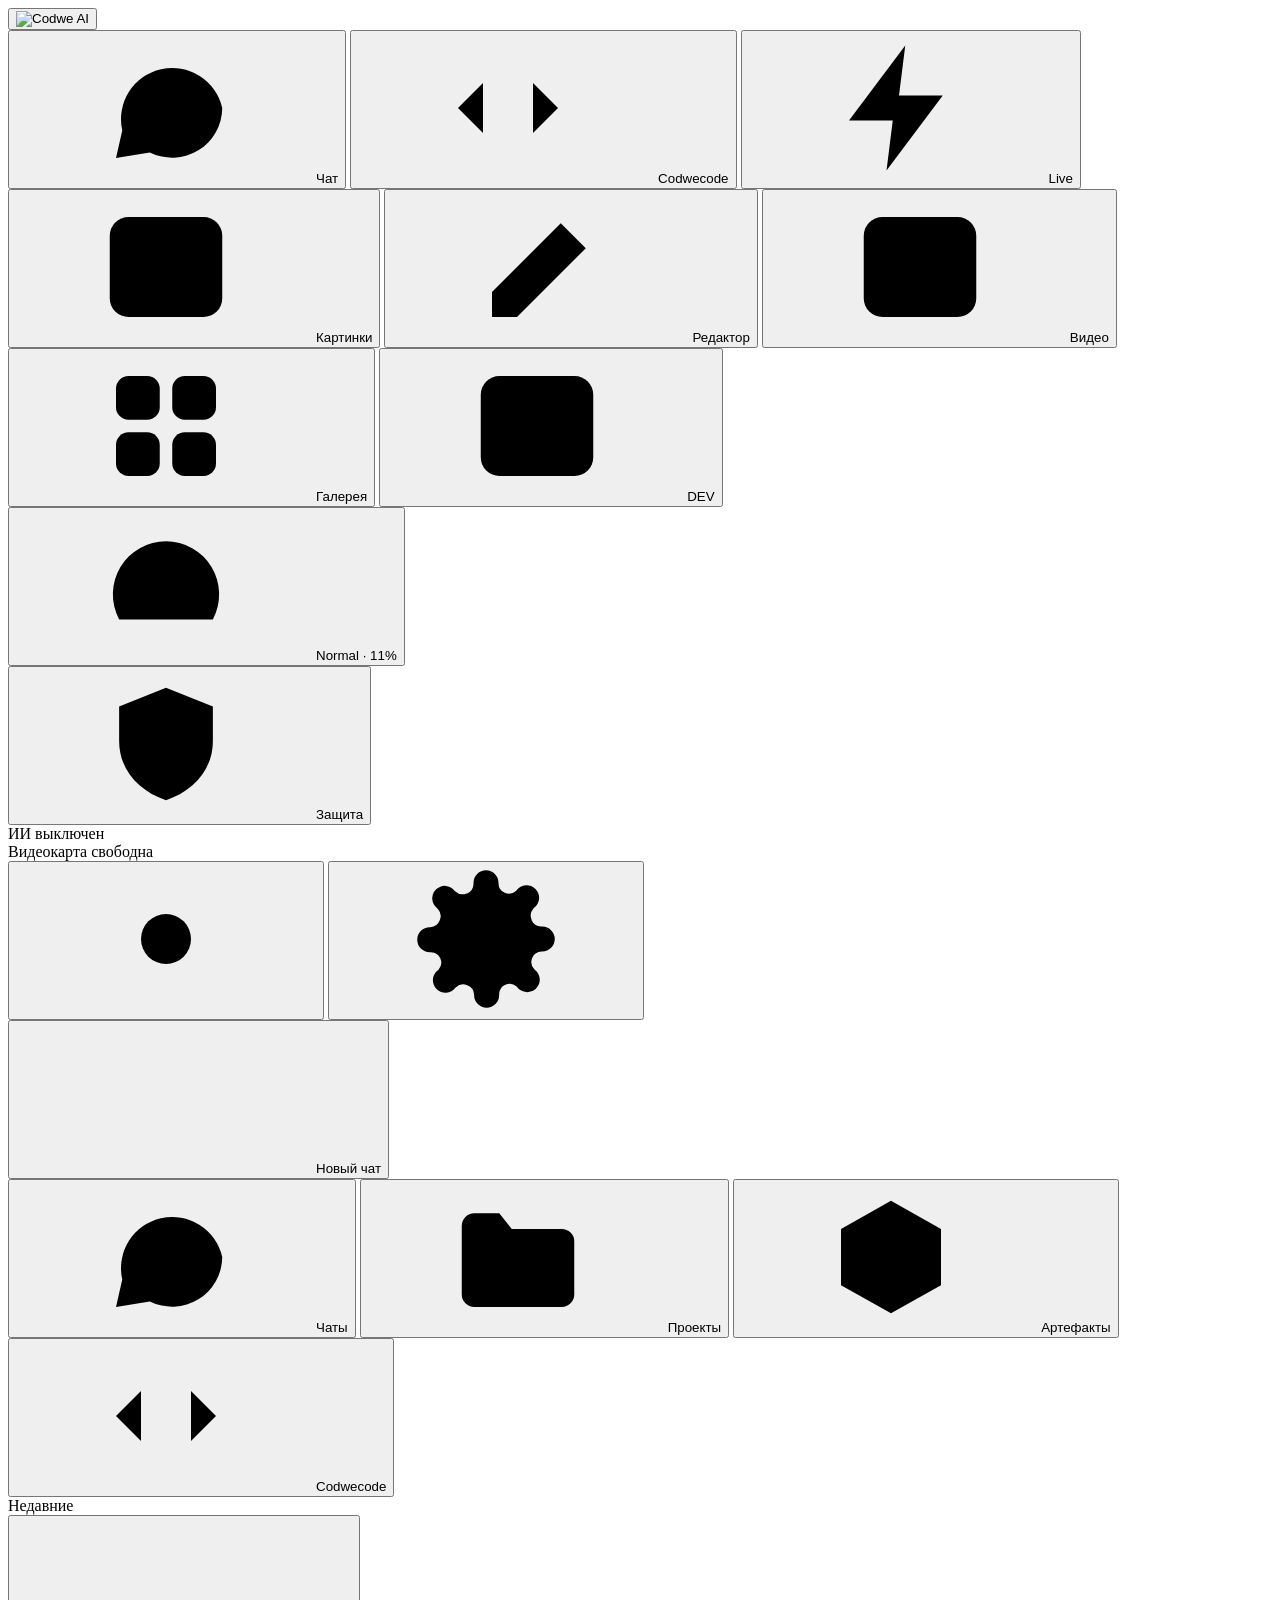
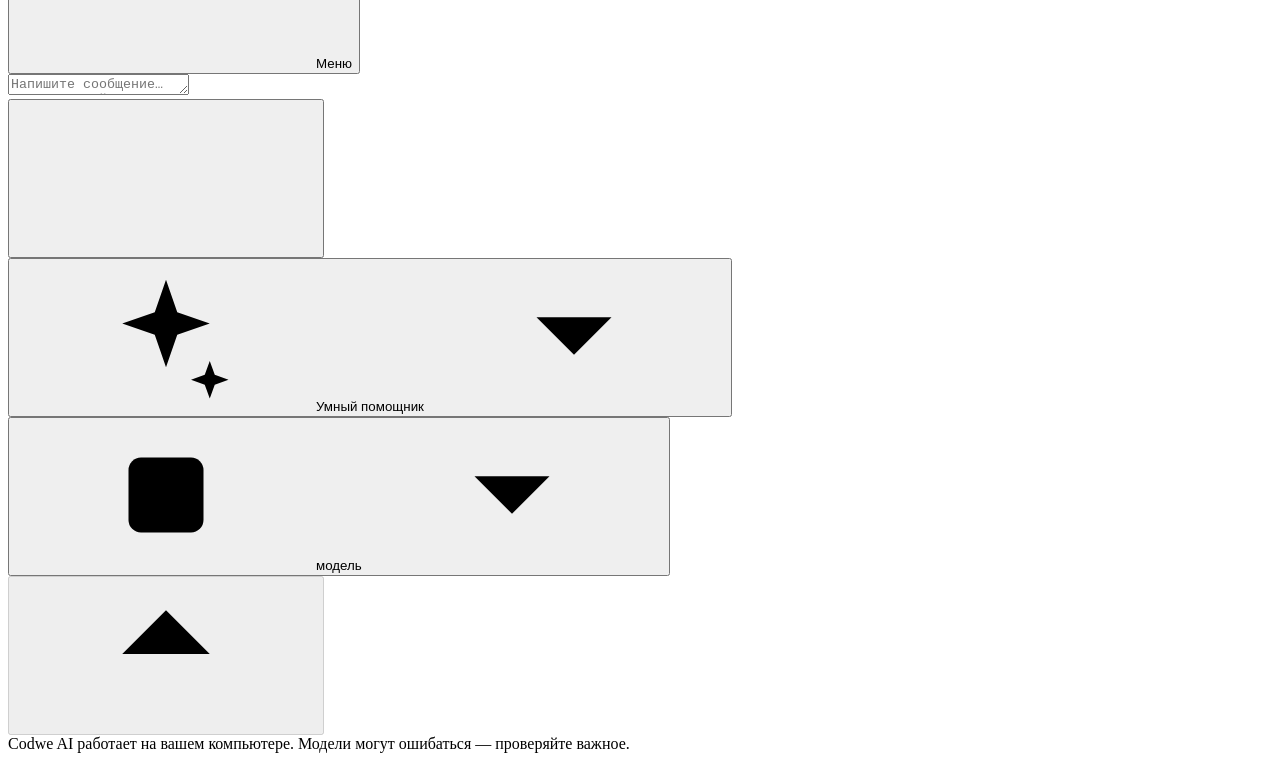
==== commit ee474979: "Ranks, DEV console, model blocking, safety toggle, privacy notice, website - Discord-style ranks (ow" ====
--- a/web/index.html
+++ b/web/index.html
@@ -24,6 +24,7 @@
       <button class="nav-btn" data-view="edit" style="--c:#34d399"><svg class="i"><use href="#i-edit"/></svg><span>Редактор</span></button>
       <button class="nav-btn" data-view="video" style="--c:#f59e0b"><svg class="i"><use href="#i-film"/></svg><span>Видео</span></button>
       <button class="nav-btn" data-view="gallery" style="--c:#22d3ee"><svg class="i"><use href="#i-grid"/></svg><span>Галерея</span></button>
+      <button class="nav-btn nav-dev" data-view="dev" style="--c:#a3e635" title="DEV-консоль: команды и то, что программа делает на фоне"><svg class="i"><use href="#i-terminal"/></svg><span>DEV</span></button>
     </nav>
 
     <div class="top-right">
@@ -421,7 +422,10 @@
     </section>
 
     <!-- ───────── ГАЛЕРЕЯ ───────── -->
+    <section class="view" id="view-dev" hidden></section>
+
     <section class="view" id="view-gallery" hidden>
+      <div class="priv-note">🔒 Все ваши картинки и видео лежат <b>только на этом компьютере</b> (папка <code>outputs</code>). Их не видят ни разработчик, ни администраторы, ни другие пользователи.</div>
       <div class="gal-bar">
         <div class="seg" id="galFilter"><button data-k="all" class="active">Всё</button><button data-k="image">Картинки</button><button data-k="video">Видео</button></div>
         <span class="hint" id="galCount"></span>
@@ -469,6 +473,7 @@
     <symbol id="i-file-plus" viewBox="0 0 24 24"><path d="M14 3H7a2 2 0 0 0-2 2v14a2 2 0 0 0 2 2h10a2 2 0 0 0 2-2V8l-5-5zM14 3v5h5M12 11v6M9 14h6"/></symbol>
     <symbol id="i-file" viewBox="0 0 24 24"><path d="M14 3H7a2 2 0 0 0-2 2v14a2 2 0 0 0 2 2h10a2 2 0 0 0 2-2V8l-5-5zM14 3v5h5"/></symbol>
     <symbol id="i-cube" viewBox="0 0 24 24"><path d="M12 3 4 7.5v9L12 21l8-4.500v-9L12 3zM4 7.500l8 4.500 8-4.500M12 12v9"/></symbol>
+    <symbol id="i-terminal" viewBox="0 0 24 24"><rect x="3" y="4" width="18" height="16" rx="3"/><path d="m7 9 3 3-3 3M13 15h4"/></symbol>
     <symbol id="i-code" viewBox="0 0 24 24"><path d="m8 8-4 4 4 4M16 8l4 4-4 4M13.500 5l-3 14"/></symbol>
     <symbol id="i-terminal" viewBox="0 0 24 24"><rect x="3" y="4" width="18" height="16" rx="3"/><path d="m7 9 3 3-3 3M12.500 15H17"/></symbol>
     <symbol id="i-expand" viewBox="0 0 24 24"><path d="M4 9V4h5M20 9V4h-5M4 15v5h5M20 15v5h-5"/></symbol>
@@ -478,7 +483,10 @@
   </defs>
 </svg>
 <script src="/static/auth.js"></script>
+<script src="/static/account.js"></script>
 <script src="/static/app.js"></script>
 <script src="/static/workspace.js"></script>
+<script src="/static/admin.js"></script>
+<script src="/static/dev.js"></script>
 </body>
 </html>
